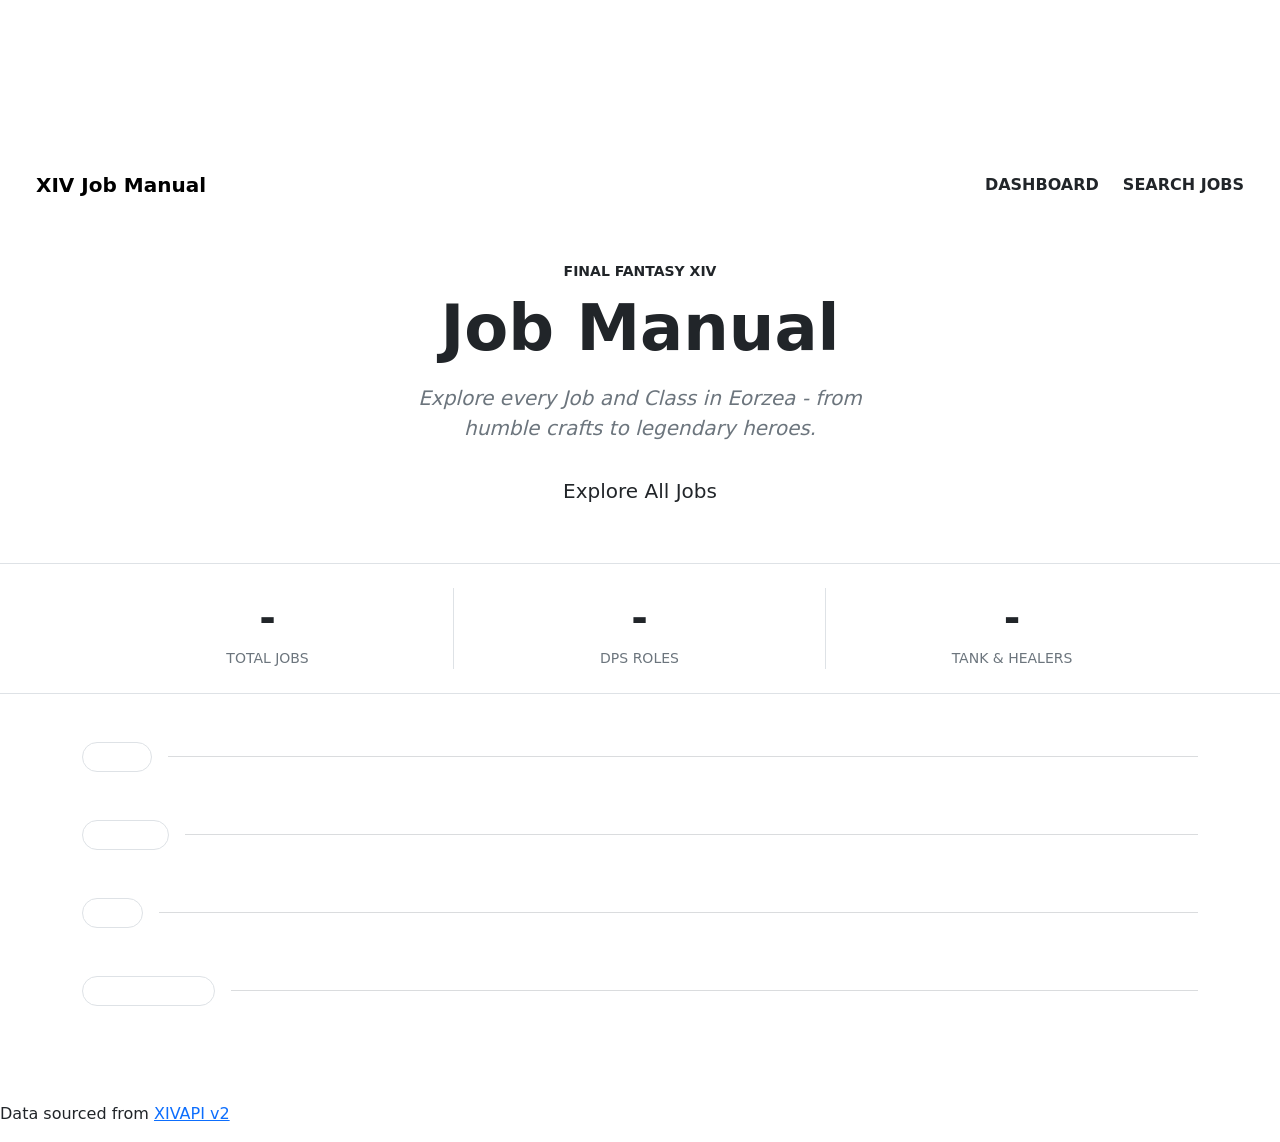
==== index.html @ 3a364f6b "Add initial HTML structure for XIV Job Manual" ====
<!DOCTYPE html>
<html lang="en">
<head>
    <meta charset="UTF-8">
    <meta name="viewport" content="width=device-width, initial-scale=1.0"/>
    <title>XIV Job Manual</title>
    <link href = "https://cdn.jsdelivr.net/npm/bootstrap@5.3.3/dist/css/bootstrap.min.css" rel="stylesheet" integrity="sha384-sRIl4kxILFvY47J16cr9ZwB07vP4J8+LH7qKQnuqkuIAvNWLzeN8tE5YBujZqJLB" crossorigin="anonymous">
    <link href="https://fonts.googleapis.com/css2?family=MedievalSharp&family=IM+Fell+English:ital@0;1&display=swap" rel="stylesheet"/>
    <link rel="stylesheet" href="style.css"/>
</head>
<body>
    
    <canvas id="stars"></canvas>

    <nav class="navbar navbar-expand-lg sticky-top px-4 site-nav">
        <div class="container-fluid ">
            <a class="navbar-brand fw-semibold site-brand" href="index.html">XIV Job Manual </a>
            <div class="d-flex gap-4">
                <a href = "index.html" class="nav-link text-uppercase fw-semibold active-link">Dashboard</a>
                <a href = "search.html" class="nav-link text-uppercase fw-semibold muted-link">Search Jobs</a>
            </div>
        </div>
    </nav>

    <header class="py-5 text-center position-relative hero-section">
        <div class="hero-glow"></div>
        <div class="container">
            <p class="text-uppercase small fw-semibold letter-wide mb-2 accent-text">Final Fantasy XIV</p>
            <h1 class="display-3 fw-bold mb-3 gradient-title"> Job Manual</h1>
            <p class="lead fst-italic text-secondary mx-auto mb-4" style="max-width:520px">
                Explore every Job and Class in Eorzea - from humble crafts to legendary heroes.
            </p>
            <a href="search.html" class="btn btn-lg px-5 rounded-pill btn-glow">Explore All Jobs</a>
        </div>

    </header>

    <section class="py-4 border-top border-bottom stats-section">
        <div class="container">
            <div class="row text-center g-0">
                <div class="col-4 border-end">
                    <div class="fs-1 fw-bold accent-text" id ="stat-total">-</div>
                    <div class="text-uppercase small text-secondary letter-wide">Total Jobs</div>
                </div>
                <div class="col-4 border-end">
                    <div class="fs-1 fw-bold accent-text" id ="stat-dps">-</div>
                    <div class="text-uppercase small text-secondary letter-wide">DPS Roles</div>
                </div>
                <div class="col-4">
                    <div class="fs-1 fw-bold accent-text" id ="stat-support">-</div>
                    <div class="text-uppercase small text-secondary letter-wide">Tank & Healers</div>
                </div>
            </div>
        </div>
    </section>

    <main class="container py-5">

        <div id="error-msg" class="alert alert-danger d-none" role="alert"></div>

        <section class="mb-5">
            <div class="d-flex align-items-center gap-3 mb-3">
                <span class="badge rounded-pill border px-3 py-2 badge-tank">TANK</span>
                <hr class="flex-grow-1 m-0 border-secondary">
            </div>
            <div class="row g-3" id="cards-tank"></div>
        </section>

        <section class="mb-5">
            <div class="d-flex align-items-center gap-3 mb-3">
                <span class="badge rounded-pill border px-3 py-2 badge-healer">HEALER</span>
                <hr class="flex-grow-1 m-0 border-secondary">
            </div>
            <div class="row g-3" id="cards-healer"></div>
        </section>

        <section class="mb-5">
            <div class="d-flex align-items-center gap-3 mb-3">
                <span class="badge rounded-pill border px-3 py-2 badge-dps">DPS</span>
                <hr class="flex-grow-1 m-0 border-secondary">
            </div>
            <div class="row g-3" id="cards-dps"></div>
        </section>

        <section class="mb-5">
            <div class="d-flex align-items-center gap-3 mb-3">
                <span class="badge rounded-pill border px-3 py-2 badge-class">BASE CLASSES</span>
                <hr class="flex-grow-1 m-0 border-secondary">
            </div>
            <div class="row g-3" id="cards-class"></div>
        </section>

    </main>

    <footer class="site-footer">
        <p>Data sourced from <a href="https://v2.xivapi.com" target="_blank">XIVAPI v2</a></p>
    </footer>
        
    <script src="https://cdn.jsdelivr.net/npm/bootstrap@5.3.3/dist/js/bootstrap.bundle.min.js"></script>
    <script src="api.js"></script>
    <script src="search.js"></script>
</body>
</html>
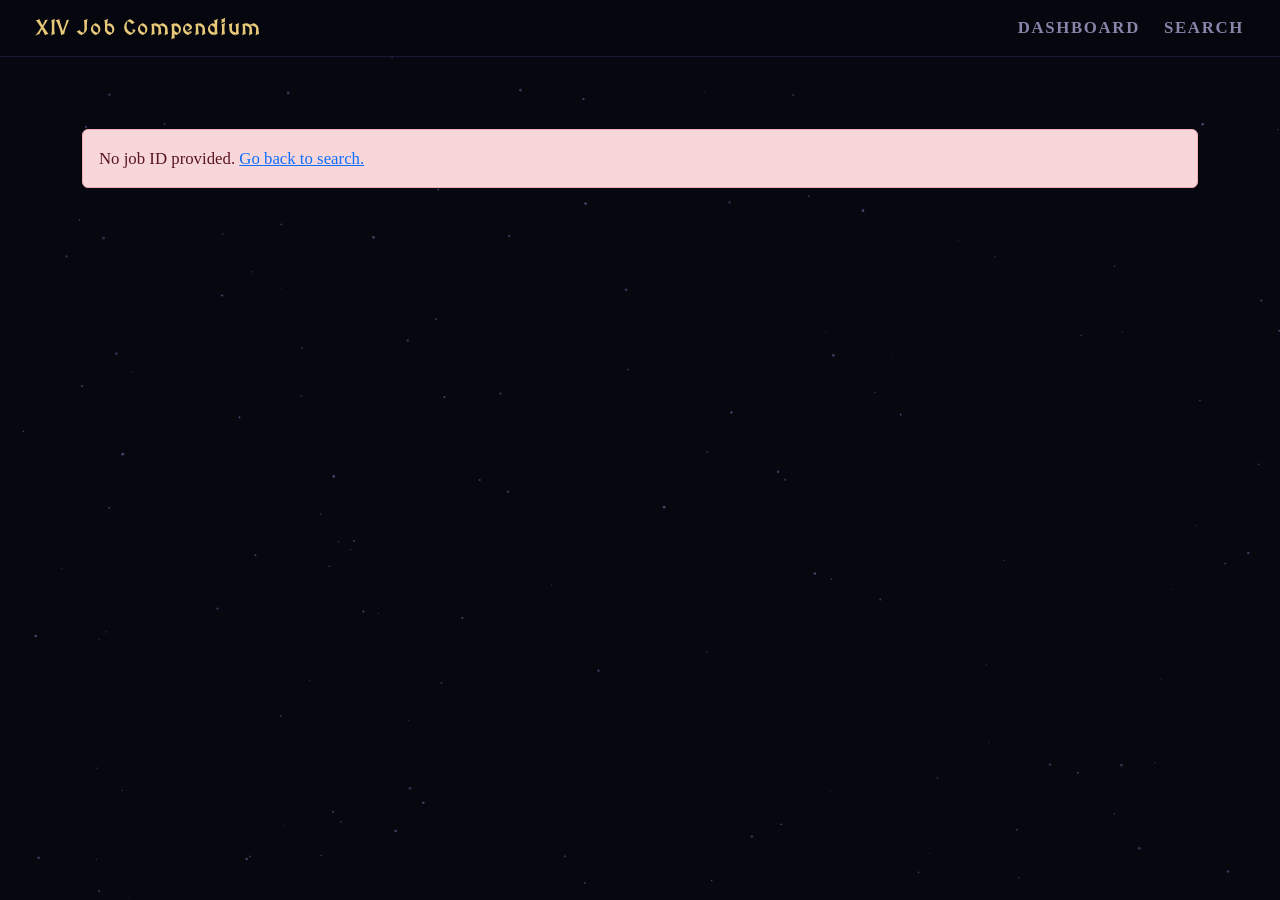
==== commit edd12326: "Refactor index.html for XIV Job Compendium" ====
--- a/index.html
+++ b/index.html
@@ -1,103 +1,37 @@
 <!DOCTYPE html>
 <html lang="en">
 <head>
-    <meta charset="UTF-8">
-    <meta name="viewport" content="width=device-width, initial-scale=1.0"/>
-    <title>XIV Job Manual</title>
-    <link href = "https://cdn.jsdelivr.net/npm/bootstrap@5.3.3/dist/css/bootstrap.min.css" rel="stylesheet" integrity="sha384-sRIl4kxILFvY47J16cr9ZwB07vP4J8+LH7qKQnuqkuIAvNWLzeN8tE5YBujZqJLB" crossorigin="anonymous">
-    <link href="https://fonts.googleapis.com/css2?family=MedievalSharp&family=IM+Fell+English:ital@0;1&display=swap" rel="stylesheet"/>
-    <link rel="stylesheet" href="style.css"/>
+  <meta charset="UTF-8" />
+  <meta name="viewport" content="width=device-width, initial-scale=1.0"/>
+  <title>Job Detail — XIV Job Compendium</title>
+  <link href="https://cdn.jsdelivr.net/npm/bootstrap@5.3.3/dist/css/bootstrap.min.css" rel="stylesheet"/>
+  <link href="https://fonts.googleapis.com/css2?family=MedievalSharp&family=IM+Fell+English:ital@0;1&display=swap" rel="stylesheet"/>
+  <link rel="stylesheet" href="style.css"/>
 </head>
 <body>
-    
-    <canvas id="stars"></canvas>
-
-    <nav class="navbar navbar-expand-lg sticky-top px-4 site-nav">
-        <div class="container-fluid ">
-            <a class="navbar-brand fw-semibold site-brand" href="index.html">XIV Job Manual </a>
-            <div class="d-flex gap-4">
-                <a href = "index.html" class="nav-link text-uppercase fw-semibold active-link">Dashboard</a>
-                <a href = "search.html" class="nav-link text-uppercase fw-semibold muted-link">Search Jobs</a>
-            </div>
-        </div>
-    </nav>
-
-    <header class="py-5 text-center position-relative hero-section">
-        <div class="hero-glow"></div>
-        <div class="container">
-            <p class="text-uppercase small fw-semibold letter-wide mb-2 accent-text">Final Fantasy XIV</p>
-            <h1 class="display-3 fw-bold mb-3 gradient-title"> Job Manual</h1>
-            <p class="lead fst-italic text-secondary mx-auto mb-4" style="max-width:520px">
-                Explore every Job and Class in Eorzea - from humble crafts to legendary heroes.
-            </p>
-            <a href="search.html" class="btn btn-lg px-5 rounded-pill btn-glow">Explore All Jobs</a>
-        </div>
-
-    </header>
-
-    <section class="py-4 border-top border-bottom stats-section">
-        <div class="container">
-            <div class="row text-center g-0">
-                <div class="col-4 border-end">
-                    <div class="fs-1 fw-bold accent-text" id ="stat-total">-</div>
-                    <div class="text-uppercase small text-secondary letter-wide">Total Jobs</div>
-                </div>
-                <div class="col-4 border-end">
-                    <div class="fs-1 fw-bold accent-text" id ="stat-dps">-</div>
-                    <div class="text-uppercase small text-secondary letter-wide">DPS Roles</div>
-                </div>
-                <div class="col-4">
-                    <div class="fs-1 fw-bold accent-text" id ="stat-support">-</div>
-                    <div class="text-uppercase small text-secondary letter-wide">Tank & Healers</div>
-                </div>
-            </div>
-        </div>
-    </section>
-
-    <main class="container py-5">
-
-        <div id="error-msg" class="alert alert-danger d-none" role="alert"></div>
-
-        <section class="mb-5">
-            <div class="d-flex align-items-center gap-3 mb-3">
-                <span class="badge rounded-pill border px-3 py-2 badge-tank">TANK</span>
-                <hr class="flex-grow-1 m-0 border-secondary">
-            </div>
-            <div class="row g-3" id="cards-tank"></div>
-        </section>
-
-        <section class="mb-5">
-            <div class="d-flex align-items-center gap-3 mb-3">
-                <span class="badge rounded-pill border px-3 py-2 badge-healer">HEALER</span>
-                <hr class="flex-grow-1 m-0 border-secondary">
-            </div>
-            <div class="row g-3" id="cards-healer"></div>
-        </section>
-
-        <section class="mb-5">
-            <div class="d-flex align-items-center gap-3 mb-3">
-                <span class="badge rounded-pill border px-3 py-2 badge-dps">DPS</span>
-                <hr class="flex-grow-1 m-0 border-secondary">
-            </div>
-            <div class="row g-3" id="cards-dps"></div>
-        </section>
-
-        <section class="mb-5">
-            <div class="d-flex align-items-center gap-3 mb-3">
-                <span class="badge rounded-pill border px-3 py-2 badge-class">BASE CLASSES</span>
-                <hr class="flex-grow-1 m-0 border-secondary">
-            </div>
-            <div class="row g-3" id="cards-class"></div>
-        </section>
-
-    </main>
-
-    <footer class="site-footer">
-        <p>Data sourced from <a href="https://v2.xivapi.com" target="_blank">XIVAPI v2</a></p>
-    </footer>
-        
-    <script src="https://cdn.jsdelivr.net/npm/bootstrap@5.3.3/dist/js/bootstrap.bundle.min.js"></script>
-    <script src="api.js"></script>
-    <script src="search.js"></script>
+ 
+  <canvas id="stars"></canvas>
+ 
+  
+  <nav class="navbar navbar-expand-lg sticky-top px-4 site-nav">
+    <div class="container-fluid">
+      <a class="navbar-brand fw-semibold site-brand" href="index.html">XIV Job Compendium</a>
+      <div class="d-flex gap-4">
+        <a href="index.html" class="nav-link text-uppercase small fw-semibold muted-link">Dashboard</a>
+        <a href="search.html" class="nav-link text-uppercase small fw-semibold muted-link">Search</a>
+      </div>
+    </div>
+  </nav>
+ 
+  <main class="container py-5" id="detail-root">
+    <div class="text-center py-5 text-secondary">
+      <div class="spinner-border spinner-border-sm mb-2" role="status"></div>
+      <p class="fst-italic">Loading job details…</p>
+    </div>
+  </main>
+ 
+  <script src="https://cdn.jsdelivr.net/npm/bootstrap@5.3.3/dist/js/bootstrap.bundle.min.js"></script>
+  <script src="api.js"></script>
+  <script src="detail.js"></script>
 </body>
 </html>
--- a/style.css
+++ b/style.css
@@ -0,0 +1,218 @@
+:root {
+  --accent:       #8b6fff;
+  --accent2:      #c084fc;
+  --accent3:      #38bdf8;
+  --gold:         #e8c97a;
+ 
+  --tank-color:   #38bdf8;
+  --healer-color: #4ade80;
+  --dps-color:    #f87171;
+  --class-color:  #c084fc;
+ 
+  --font-display: 'MedievalSharp', serif;
+  --font-body:    'IM Fell English', serif;
+}
+
+body {
+  background-color: #07080f;
+  color: #e2e0f5;
+  font-family: var(--font-body);
+  font-size: 1.05rem;
+}
+
+#stars {
+  position: fixed;
+  inset: 0;
+  z-index: 0;
+  pointer-events: none;
+  opacity: 0.6;
+}
+
+.site-nav {
+  background: rgba(7, 8, 15, 0.85);
+  backdrop-filter: blur(12px);
+  border-bottom: 1px solid rgba(120,100,255,0.18);
+  z-index: 100;
+}
+ 
+.site-brand {
+  font-family: var(--font-display);
+  color: var(--gold) !important;
+  letter-spacing: 0.08em;
+}
+ 
+.active-link  { color: var(--accent2) !important; letter-spacing: 0.1em; }
+.muted-link   { color: #8884aa !important; letter-spacing: 0.1em; }
+.muted-link:hover { color: var(--accent2) !important; }
+
+.hero-section {
+  position: relative;
+  z-index: 1;
+  overflow: hidden;
+}
+
+.hero-glow {
+  position: absolute;
+  top: -80px; left: 50%;
+  transform: translateX(-50%);
+  width: 700px; height: 400px;
+  background: radial-gradient(ellipse, rgba(139,111,255,0.18) 0%, transparent 70%);
+  pointer-events: none;
+}
+ 
+.gradient-title {
+  font-family: var(--font-display);
+  background: linear-gradient(135deg, #f5dfa0 0%, var(--accent2) 60%, var(--accent3) 100%);
+  -webkit-background-clip: text;
+  -webkit-text-fill-color: transparent;
+  background-clip: text;
+}
+ 
+.btn-glow {
+  font-family: var(--font-display);
+  font-size: 0.78rem;
+  letter-spacing: 0.12em;
+  text-transform: uppercase;
+  background: linear-gradient(135deg, var(--accent), var(--accent2));
+  color: #fff;
+  border: none;
+  box-shadow: 0 0 24px rgba(139,111,255,0.3);
+  transition: transform 0.2s, box-shadow 0.2s;
+}
+.btn-glow:hover {
+  transform: translateY(-2px);
+  box-shadow: 0 0 36px rgba(139,111,255,0.5);
+  color: #fff;
+  
+.stats-section  { background: #11132a; border-color: rgba(120,100,255,0.18) !important; position: relative; z-index: 1; }
+.accent-text    { color: var(--accent2); }
+.gold-text      { color: var(--gold); font-family: var(--font-display); }
+.letter-wide    { letter-spacing: 0.12em; }
+
+.badge-tank   { color: var(--tank-color);   border-color: var(--tank-color)   !important; background: rgba(56,189,248,0.07);  font-family: var(--font-display); font-size: 0.65rem; letter-spacing: 0.15em; }
+.badge-healer { color: var(--healer-color); border-color: var(--healer-color) !important; background: rgba(74,222,128,0.07);  font-family: var(--font-display); font-size: 0.65rem; letter-spacing: 0.15em; }
+.badge-dps    { color: var(--dps-color);    border-color: var(--dps-color)    !important; background: rgba(248,113,113,0.07); font-family: var(--font-display); font-size: 0.65rem; letter-spacing: 0.15em; }
+.badge-class  { color: var(--class-color);  border-color: var(--class-color)  !important; background: rgba(192,132,252,0.07); font-family: var(--font-display); font-size: 0.65rem; letter-spacing: 0.15em; }
+
+.surface-card {
+  background: #11132a !important;
+  border-color: rgba(120,100,255,0.18) !important;
+}
+ 
+.job-card {
+  background: #11132a;
+  border: 1px solid rgba(120,100,255,0.18);
+  border-radius: 12px;
+  padding: 1.25rem 1rem;
+  text-align: center;
+  text-decoration: none;
+  color: #e2e0f5;
+  display: block;
+  transition: transform 0.22s, border-color 0.22s, box-shadow 0.22s;
+}
+.job-card:hover {
+  transform: translateY(-4px);
+  border-color: rgba(160,130,255,0.45);
+  box-shadow: 0 0 24px rgba(139,111,255,0.3);
+  color: #e2e0f5;
+}
+ 
+.job-card-icon {
+  width: 56px; height: 56px;
+  object-fit: contain;
+  margin-bottom: 0.75rem;
+  filter: drop-shadow(0 0 8px rgba(139,111,255,0.4));
+}
+ 
+.job-card-icon-placeholder {
+  width: 56px; height: 56px;
+  margin: 0 auto 0.75rem;
+  background: #181a38;
+  border-radius: 50%;
+  display: flex; align-items: center; justify-content: center;
+  font-size: 1.4rem;
+}
+ 
+.job-card-abbr {
+  font-family: var(--font-display);
+  font-size: 0.65rem;
+  letter-spacing: 0.18em;
+  color: var(--accent2);
+  text-transform: uppercase;
+  margin-bottom: 0.2rem;
+}
+ 
+.job-card-name {
+  font-family: var(--font-display);
+  font-size: 0.95rem;
+  font-weight: 600;
+  margin-bottom: 0.3rem;
+}
+
+.page-header-section {
+  background: linear-gradient(180deg, rgba(139,111,255,0.07) 0%, transparent 100%);
+  position: relative; z-index: 1;
+}
+ 
+.form-control:focus {
+  box-shadow: 0 0 0 3px rgba(139,111,255,0.2) !important;
+  border-color: var(--accent) !important;
+}
+ 
+.filter-pill {
+  font-family: var(--font-display);
+  font-size: 0.68rem;
+  letter-spacing: 0.1em;
+  text-transform: uppercase;
+  color: #8884aa;
+  border: 1px solid rgba(120,100,255,0.18);
+  background: transparent;
+}
+.filter-pill:hover { border-color: var(--accent); color: var(--accent); }
+.filter-pill.active { background: var(--accent); color: #fff; border-color: var(--accent); }
+
+.back-link {
+  font-family: var(--font-display);
+  font-size: 0.72rem;
+  letter-spacing: 0.1em;
+  text-transform: uppercase;
+  color: #8884aa;
+  text-decoration: none;
+}
+.back-link:hover { color: var(--accent2); }
+ 
+.detail-icon-wrap {
+  width: 100px; height: 100px;
+  background: #0d0e1e;
+  border-radius: 50%;
+  border: 2px solid rgba(160,130,255,0.45);
+  display: flex; align-items: center; justify-content: center;
+  box-shadow: 0 0 24px rgba(139,111,255,0.3);
+  flex-shrink: 0;
+}
+ 
+.detail-icon {
+  width: 72px; height: 72px;
+  object-fit: contain;
+  filter: drop-shadow(0 0 10px rgba(139,111,255,0.5));
+}
+ 
+.section-heading {
+  font-family: var(--font-display);
+  font-size: 0.72rem;
+  letter-spacing: 0.18em;
+  text-transform: uppercase;
+  color: var(--accent);
+  border-bottom: 1px solid rgba(120,100,255,0.18);
+  padding-bottom: 0.5rem;
+  margin-bottom: 1rem;
+}
+
+.accent-link { color: var(--accent2); text-decoration: none; }
+.accent-link:hover { text-decoration: underline; }
+
+nav, header, section, main, footer { position: relative; z-index: 1; }
+
+.border-top, .border-bottom, .border-end {
+  border-color: rgba(120,100,255,0.18) !important;
+}
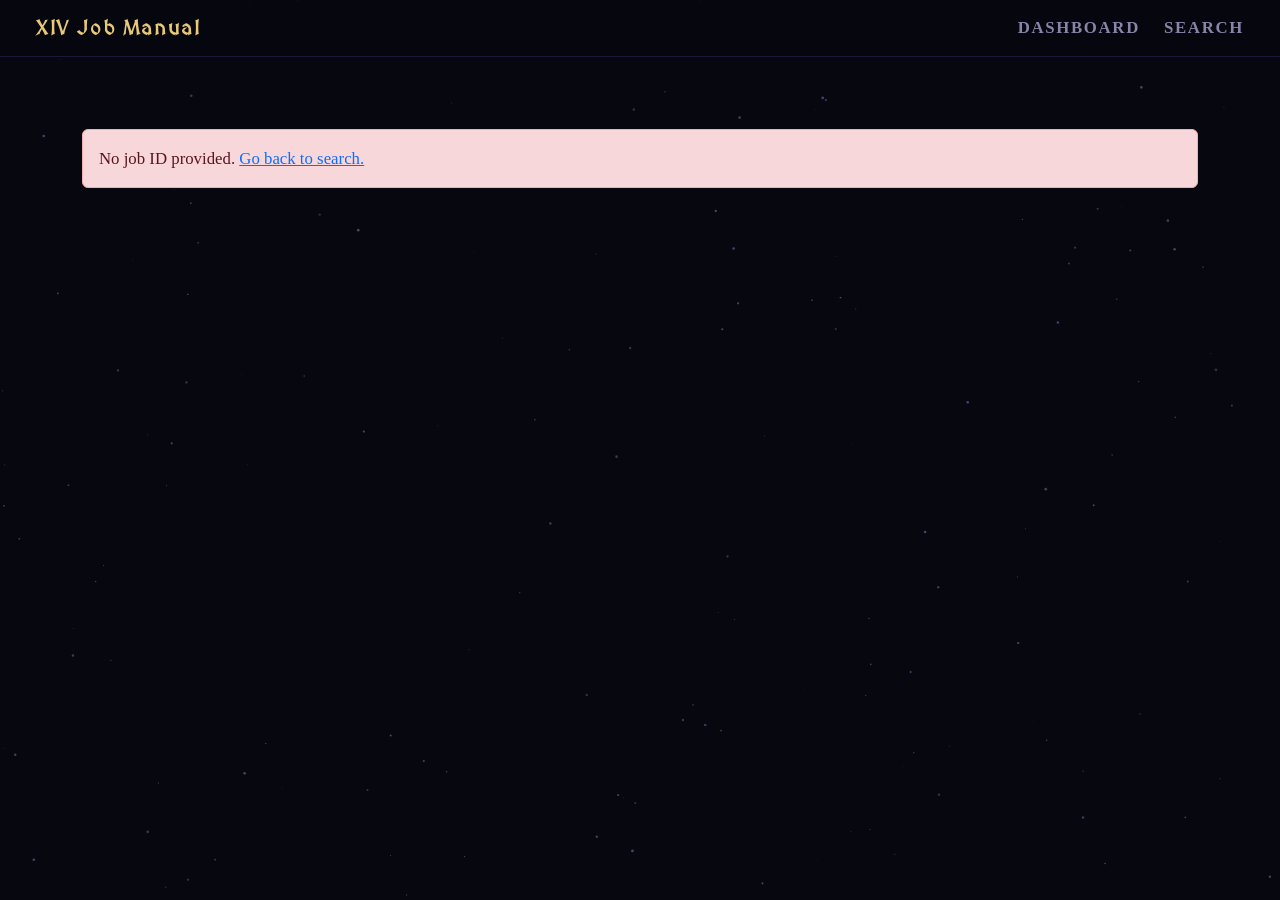
==== commit 98999d20: "Update title and navbar brand from 'Compendium' to 'Manual'" ====
--- a/index.html
+++ b/index.html
@@ -3,7 +3,7 @@
 <head>
   <meta charset="UTF-8" />
   <meta name="viewport" content="width=device-width, initial-scale=1.0"/>
-  <title>Job Detail — XIV Job Compendium</title>
+  <title>Job Detail — XIV Job Manual</title>
   <link href="https://cdn.jsdelivr.net/npm/bootstrap@5.3.3/dist/css/bootstrap.min.css" rel="stylesheet"/>
   <link href="https://fonts.googleapis.com/css2?family=MedievalSharp&family=IM+Fell+English:ital@0;1&display=swap" rel="stylesheet"/>
   <link rel="stylesheet" href="style.css"/>
@@ -15,7 +15,7 @@
   
   <nav class="navbar navbar-expand-lg sticky-top px-4 site-nav">
     <div class="container-fluid">
-      <a class="navbar-brand fw-semibold site-brand" href="index.html">XIV Job Compendium</a>
+      <a class="navbar-brand fw-semibold site-brand" href="index.html">XIV Job Manual</a>
       <div class="d-flex gap-4">
         <a href="index.html" class="nav-link text-uppercase small fw-semibold muted-link">Dashboard</a>
         <a href="search.html" class="nav-link text-uppercase small fw-semibold muted-link">Search</a>
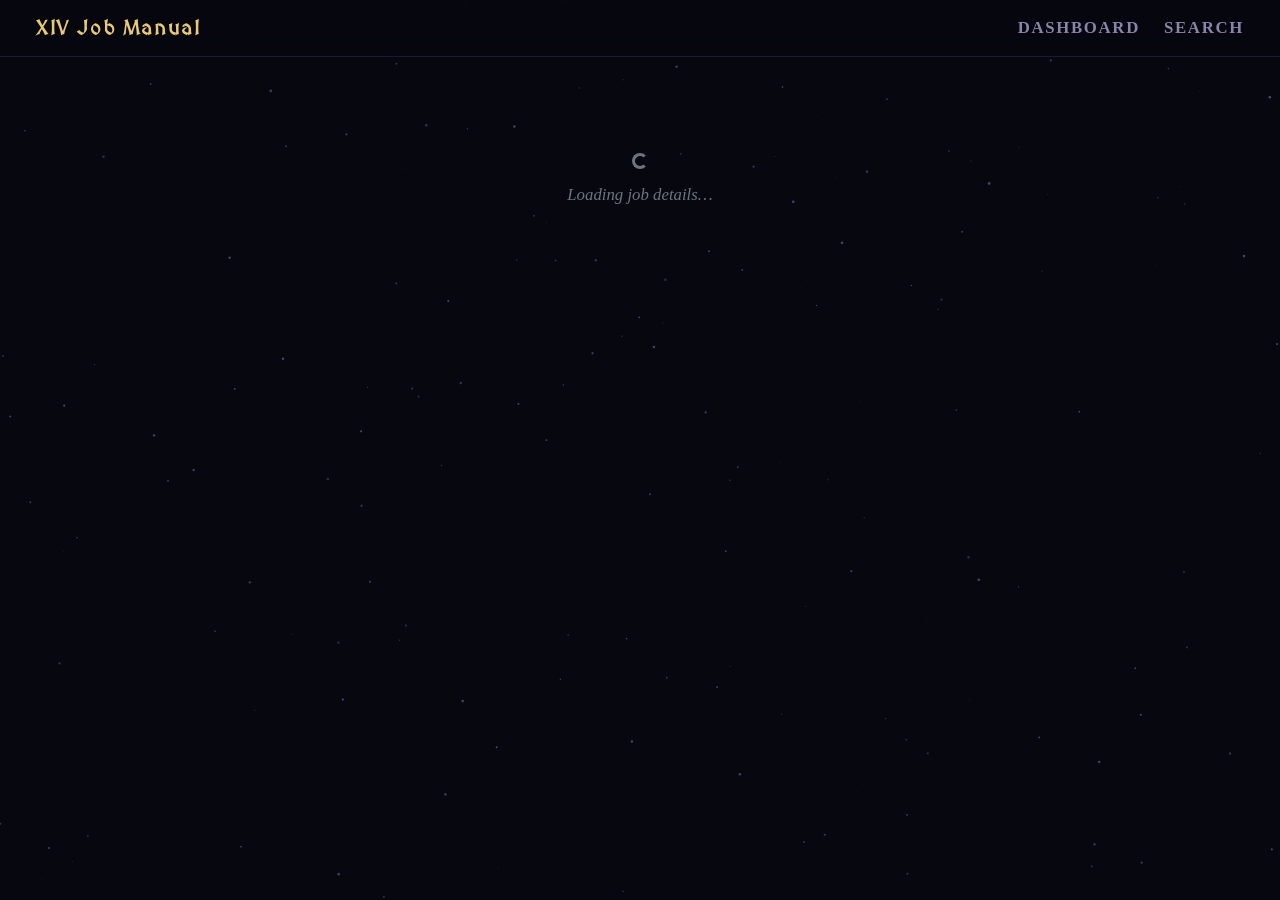
==== commit 74a08f10: "Replace detail.js with index.js in index.html" ====
--- a/index.html
+++ b/index.html
@@ -32,6 +32,6 @@
  
   <script src="https://cdn.jsdelivr.net/npm/bootstrap@5.3.3/dist/js/bootstrap.bundle.min.js"></script>
   <script src="api.js"></script>
-  <script src="detail.js"></script>
+  <script src="index.js"></script>
 </body>
 </html>
--- a/style.css
+++ b/style.css
@@ -3,12 +3,12 @@
   --accent2:      #c084fc;
   --accent3:      #38bdf8;
   --gold:         #e8c97a;
- 
+
   --tank-color:   #38bdf8;
   --healer-color: #4ade80;
   --dps-color:    #f87171;
   --class-color:  #c084fc;
- 
+
   --font-display: 'MedievalSharp', serif;
   --font-body:    'IM Fell English', serif;
 }
@@ -34,13 +34,13 @@
   border-bottom: 1px solid rgba(120,100,255,0.18);
   z-index: 100;
 }
- 
+
 .site-brand {
   font-family: var(--font-display);
   color: var(--gold) !important;
   letter-spacing: 0.08em;
 }
- 
+
 .active-link  { color: var(--accent2) !important; letter-spacing: 0.1em; }
 .muted-link   { color: #8884aa !important; letter-spacing: 0.1em; }
 .muted-link:hover { color: var(--accent2) !important; }
@@ -59,7 +59,7 @@
   background: radial-gradient(ellipse, rgba(139,111,255,0.18) 0%, transparent 70%);
   pointer-events: none;
 }
- 
+
 .gradient-title {
   font-family: var(--font-display);
   background: linear-gradient(135deg, #f5dfa0 0%, var(--accent2) 60%, var(--accent3) 100%);
@@ -67,7 +67,7 @@
   -webkit-text-fill-color: transparent;
   background-clip: text;
 }
- 
+
 .btn-glow {
   font-family: var(--font-display);
   font-size: 0.78rem;
@@ -83,7 +83,8 @@
   transform: translateY(-2px);
   box-shadow: 0 0 36px rgba(139,111,255,0.5);
   color: #fff;
-  
+}
+
 .stats-section  { background: #11132a; border-color: rgba(120,100,255,0.18) !important; position: relative; z-index: 1; }
 .accent-text    { color: var(--accent2); }
 .gold-text      { color: var(--gold); font-family: var(--font-display); }
@@ -98,7 +99,7 @@
   background: #11132a !important;
   border-color: rgba(120,100,255,0.18) !important;
 }
- 
+
 .job-card {
   background: #11132a;
   border: 1px solid rgba(120,100,255,0.18);
@@ -116,14 +117,14 @@
   box-shadow: 0 0 24px rgba(139,111,255,0.3);
   color: #e2e0f5;
 }
- 
+
 .job-card-icon {
   width: 56px; height: 56px;
   object-fit: contain;
   margin-bottom: 0.75rem;
   filter: drop-shadow(0 0 8px rgba(139,111,255,0.4));
 }
- 
+
 .job-card-icon-placeholder {
   width: 56px; height: 56px;
   margin: 0 auto 0.75rem;
@@ -132,7 +133,7 @@
   display: flex; align-items: center; justify-content: center;
   font-size: 1.4rem;
 }
- 
+
 .job-card-abbr {
   font-family: var(--font-display);
   font-size: 0.65rem;
@@ -141,7 +142,7 @@
   text-transform: uppercase;
   margin-bottom: 0.2rem;
 }
- 
+
 .job-card-name {
   font-family: var(--font-display);
   font-size: 0.95rem;
@@ -153,12 +154,12 @@
   background: linear-gradient(180deg, rgba(139,111,255,0.07) 0%, transparent 100%);
   position: relative; z-index: 1;
 }
- 
+
 .form-control:focus {
   box-shadow: 0 0 0 3px rgba(139,111,255,0.2) !important;
   border-color: var(--accent) !important;
 }
- 
+
 .filter-pill {
   font-family: var(--font-display);
   font-size: 0.68rem;
@@ -180,7 +181,7 @@
   text-decoration: none;
 }
 .back-link:hover { color: var(--accent2); }
- 
+
 .detail-icon-wrap {
   width: 100px; height: 100px;
   background: #0d0e1e;
@@ -190,13 +191,13 @@
   box-shadow: 0 0 24px rgba(139,111,255,0.3);
   flex-shrink: 0;
 }
- 
+
 .detail-icon {
   width: 72px; height: 72px;
   object-fit: contain;
   filter: drop-shadow(0 0 10px rgba(139,111,255,0.5));
 }
- 
+
 .section-heading {
   font-family: var(--font-display);
   font-size: 0.72rem;
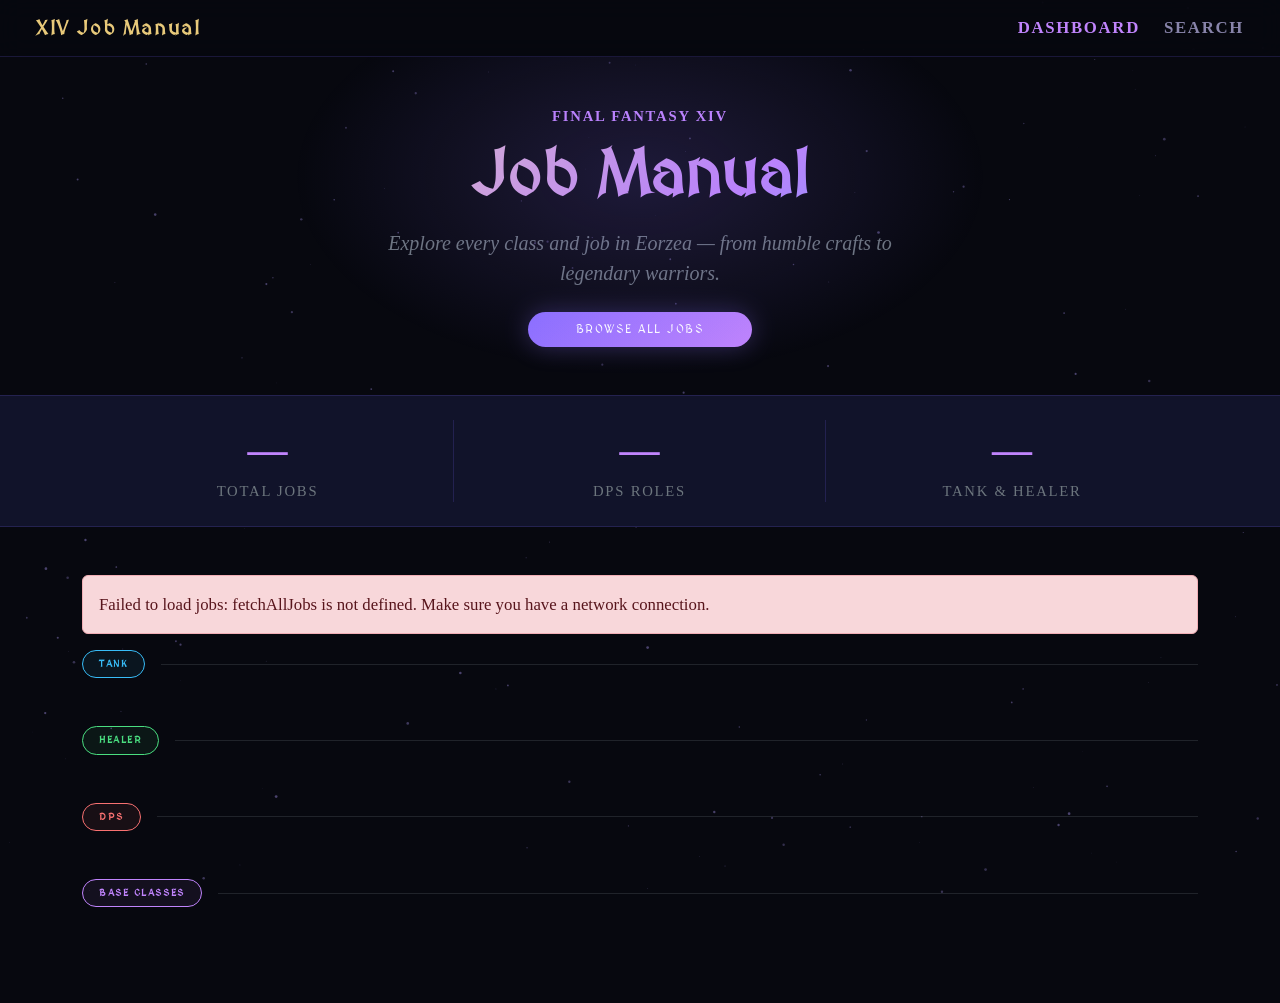
==== commit cc71963f: "Update title and enhance layout for FFXIV Job Manual" ====
--- a/index.html
+++ b/index.html
@@ -3,33 +3,102 @@
 <head>
   <meta charset="UTF-8" />
   <meta name="viewport" content="width=device-width, initial-scale=1.0"/>
-  <title>Job Detail — XIV Job Manual</title>
+  <title>FFXIV Job Manual</title>
   <link href="https://cdn.jsdelivr.net/npm/bootstrap@5.3.3/dist/css/bootstrap.min.css" rel="stylesheet"/>
   <link href="https://fonts.googleapis.com/css2?family=MedievalSharp&family=IM+Fell+English:ital@0;1&display=swap" rel="stylesheet"/>
   <link rel="stylesheet" href="style.css"/>
 </head>
 <body>
- 
+
   <canvas id="stars"></canvas>
- 
+
   
   <nav class="navbar navbar-expand-lg sticky-top px-4 site-nav">
     <div class="container-fluid">
       <a class="navbar-brand fw-semibold site-brand" href="index.html">XIV Job Manual</a>
       <div class="d-flex gap-4">
-        <a href="index.html" class="nav-link text-uppercase small fw-semibold muted-link">Dashboard</a>
+        <a href="index.html" class="nav-link text-uppercase small fw-semibold active-link">Dashboard</a>
         <a href="search.html" class="nav-link text-uppercase small fw-semibold muted-link">Search</a>
       </div>
     </div>
   </nav>
- 
-  <main class="container py-5" id="detail-root">
-    <div class="text-center py-5 text-secondary">
-      <div class="spinner-border spinner-border-sm mb-2" role="status"></div>
-      <p class="fst-italic">Loading job details…</p>
+
+  
+  <header class="py-5 text-center position-relative hero-section">
+    <div class="hero-glow"></div>
+    <div class="container">
+      <p class="text-uppercase small fw-semibold letter-wide mb-2 accent-text">Final Fantasy XIV</p>
+      <h1 class="display-3 fw-bold mb-3 gradient-title">Job Manual</h1>
+      <p class="lead fst-italic text-secondary mx-auto mb-4" style="max-width:520px">
+        Explore every class and job in Eorzea — from humble crafts to legendary warriors.
+      </p>
+      <a href="search.html" class="btn btn-lg px-5 rounded-pill btn-glow">Browse All Jobs</a>
     </div>
+  </header>
+
+  
+  <section class="py-4 border-top border-bottom stats-section">
+    <div class="container">
+      <div class="row text-center g-0">
+        <div class="col-4 border-end">
+          <div class="fs-1 fw-bold accent-text" id="stat-total">—</div>
+          <div class="text-uppercase small text-secondary letter-wide">Total Jobs</div>
+        </div>
+        <div class="col-4 border-end">
+          <div class="fs-1 fw-bold accent-text" id="stat-dps">—</div>
+          <div class="text-uppercase small text-secondary letter-wide">DPS Roles</div>
+        </div>
+        <div class="col-4">
+          <div class="fs-1 fw-bold accent-text" id="stat-support">—</div>
+          <div class="text-uppercase small text-secondary letter-wide">Tank &amp; Healer</div>
+        </div>
+      </div>
+    </div>
+  </section>
+
+  
+  <main class="container py-5">
+
+    <div id="error-msg" class="alert alert-danger d-none" role="alert"></div>
+
+    
+    <section class="mb-5">
+      <div class="d-flex align-items-center gap-3 mb-3">
+        <span class="badge rounded-pill border px-3 py-2 badge-tank">TANK</span>
+        <hr class="flex-grow-1 m-0 border-secondary"/>
+      </div>
+      <div class="row g-3" id="cards-tank"></div>
+    </section>
+
+    
+    <section class="mb-5">
+      <div class="d-flex align-items-center gap-3 mb-3">
+        <span class="badge rounded-pill border px-3 py-2 badge-healer">HEALER</span>
+        <hr class="flex-grow-1 m-0 border-secondary"/>
+      </div>
+      <div class="row g-3" id="cards-healer"></div>
+    </section>
+
+    
+    <section class="mb-5">
+      <div class="d-flex align-items-center gap-3 mb-3">
+        <span class="badge rounded-pill border px-3 py-2 badge-dps">DPS</span>
+        <hr class="flex-grow-1 m-0 border-secondary"/>
+      </div>
+      <div class="row g-3" id="cards-dps"></div>
+    </section>
+
+    
+    <section class="mb-5">
+      <div class="d-flex align-items-center gap-3 mb-3">
+        <span class="badge rounded-pill border px-3 py-2 badge-class">BASE CLASSES</span>
+        <hr class="flex-grow-1 m-0 border-secondary"/>
+      </div>
+      <div class="row g-3" id="cards-class"></div>
+    </section>
+
   </main>
- 
+
   <script src="https://cdn.jsdelivr.net/npm/bootstrap@5.3.3/dist/js/bootstrap.bundle.min.js"></script>
   <script src="api.js"></script>
   <script src="index.js"></script>
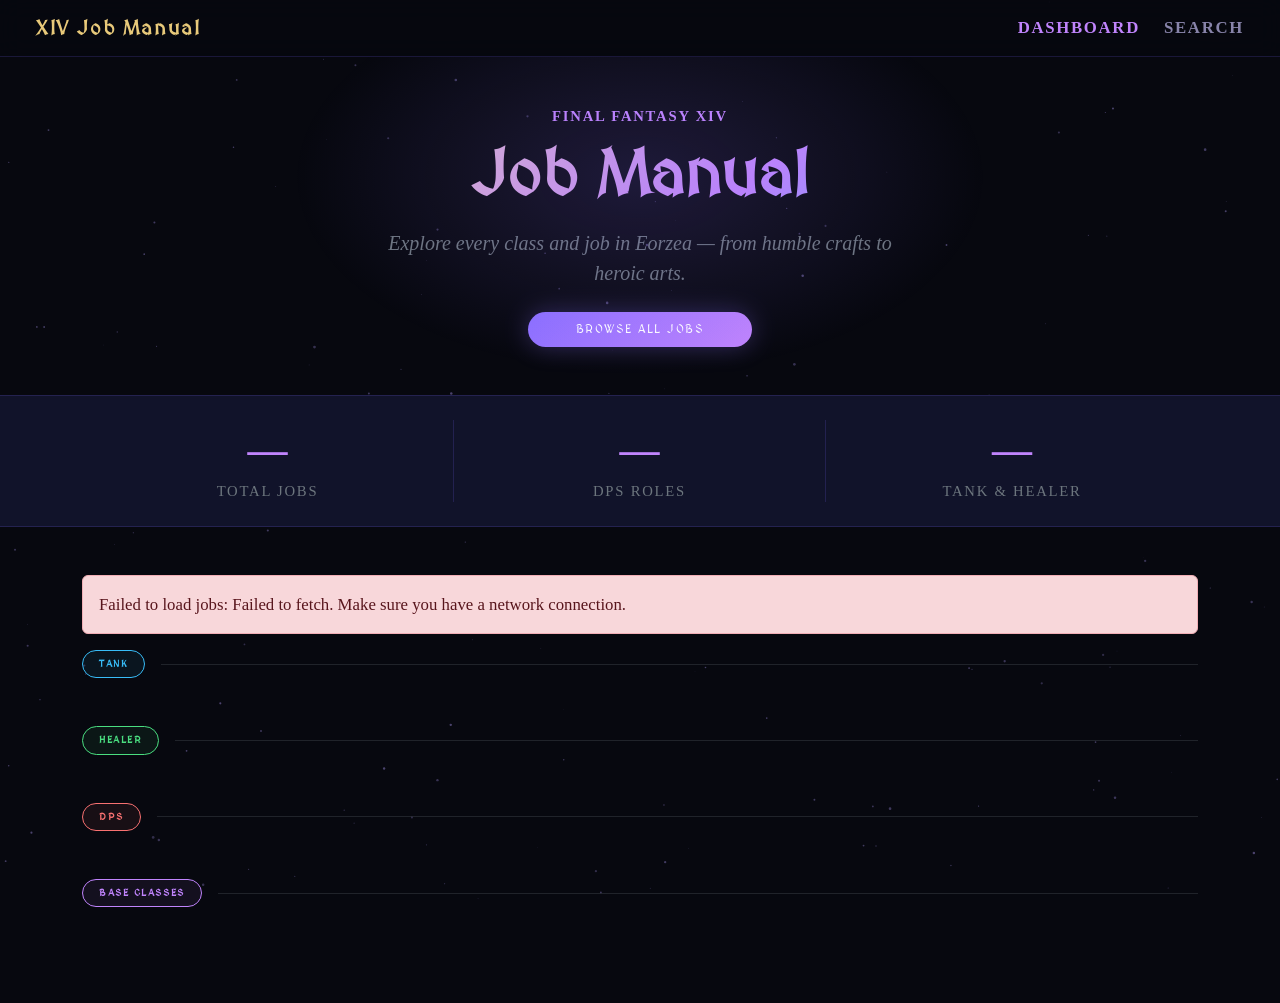
==== commit 3a69747d: "Update description and script version in index.html" ====
--- a/index.html
+++ b/index.html
@@ -30,7 +30,7 @@
       <p class="text-uppercase small fw-semibold letter-wide mb-2 accent-text">Final Fantasy XIV</p>
       <h1 class="display-3 fw-bold mb-3 gradient-title">Job Manual</h1>
       <p class="lead fst-italic text-secondary mx-auto mb-4" style="max-width:520px">
-        Explore every class and job in Eorzea — from humble crafts to legendary warriors.
+        Explore every class and job in Eorzea — from humble crafts to heroic arts.
       </p>
       <a href="search.html" class="btn btn-lg px-5 rounded-pill btn-glow">Browse All Jobs</a>
     </div>
@@ -100,7 +100,7 @@
   </main>
 
   <script src="https://cdn.jsdelivr.net/npm/bootstrap@5.3.3/dist/js/bootstrap.bundle.min.js"></script>
-  <script src="api.js"></script>
+  <script src="api.js?v=2"></script>
   <script src="index.js"></script>
 </body>
 </html>
